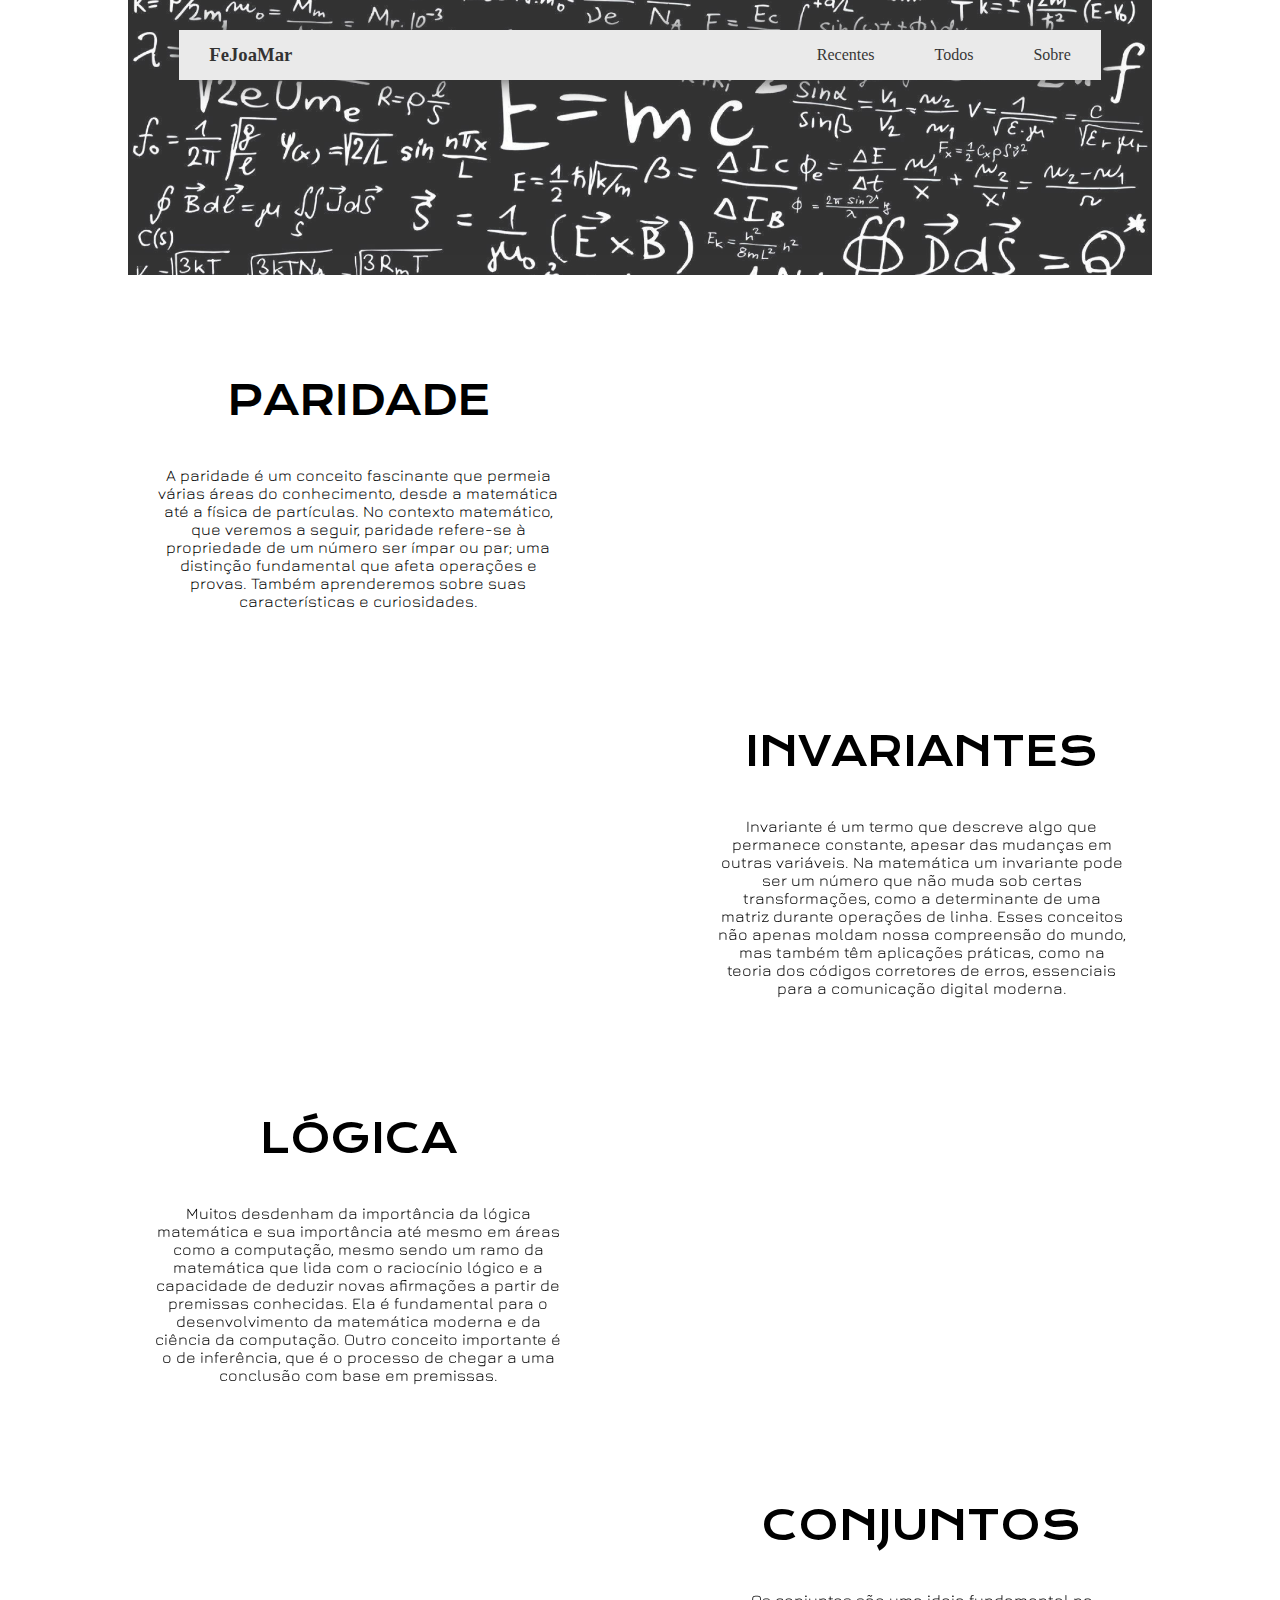
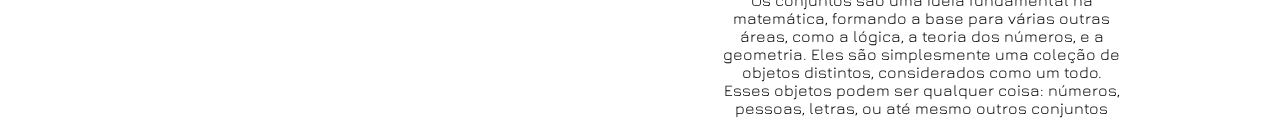
==== index.html @ 5b039042 "Página feita (Não responsiva)" ====
<!DOCTYPE html>
<html lang="pt-br">

<head>
    <meta charset="UTF-8">
    <link rel="stylesheet" href="style.css">
    <meta name="viewport" content="width=device-width, initial-scale=1.0">
    <title>Document</title>
</head>

<body>
    <header>
        <div class="header_image">
            <!-- <div class="background_darker"> -->
            <div class="header_size">
                <div class="logo">
                    <h3>FeJoaMar</h3>
                </div>
                <div class="sections">
                    <section>
                        <ul class="about_list">
                            <li><a>Recentes</a></li>
                            <li><a>Todos</a></li>
                            <li><a>Sobre</a></li>
                        </ul>
                    </section>
                </div>
            </div>
        </div>
        </div>
    </header>
    <main>
        <div class="content_one">
            <div class="content_text">
                <h3>PARIDADE</h3>
                <p>A paridade é um conceito
                    fascinante que permeia várias
                    áreas do conhecimento, desde a matemática
                    até a física de partículas.
                    No contexto matemático, que veremos a seguir,
                    paridade refere-se à propriedade de um número
                    ser ímpar ou par; uma distinção
                    fundamental que afeta operações e provas.
                    Também aprenderemos sobre suas características e curiosidades.</p>


            </div>

            <iframe src="https://www.youtube.com/embed/60ItHLz5WEA?si=XjrBKgZ4CO4vX-4D?controls=0   "
                title="YouTube video player" frameborder="0" allowfullscreen class="youtube_video"></iframe>
        </div>
        <div class="content_two">
            <div class="content_text">
                <h3>INVARIANTES</h3>
                <p>Invariante é um termo que descreve
                    algo que permanece constante,
                    apesar das mudanças em outras variáveis.
                    Na matemática um invariante
                    pode ser um número que não muda sob certas
                    transformações, como a determinante de uma matriz
                    durante operações de linha.
                    <!-- Na física, leis de conservação como a conservação da
                    energia ou do momento linear são baseadas no conceito
                    de invariância. Uma curiosidade interessante é que a
                    busca por invariantes ajudou a revelar propriedades
                    fundamentais do universo, como a invariância de Lorentz na
                    teoria da relatividade,
                    que mostra que as leis da
                    física são as mesmas para todos os observadores,
                    independentemente de seu movimento constante. -->
                    Esses conceitos não apenas moldam nossa compreensão do mundo,
                    mas também têm aplicações práticas,
                    como na teoria dos códigos corretores de erros,
                    essenciais para a comunicação digital moderna.
                </p>


            </div>

            <iframe src="https://www.youtube.com/embed/60ItHLz5WEA?si=XjrBKgZ4CO4vX-4D?controls=0   "
                title="YouTube video player" frameborder="0" allowfullscreen class="youtube_video"></iframe>
        </div>
        <div class="content_three">
            <div class="content_text">
                <h3>LÓGICA</h3>
                <p>Muitos desdenham da importância da lógica 
                    matemática e sua importância até mesmo em áreas 
                    como a computação, mesmo sendo um ramo da matemática 
                    que lida com o raciocínio lógico e a capacidade de 
                    deduzir novas afirmações a partir de premissas conhecidas. 
                    Ela é fundamental para o desenvolvimento da matemática 
                    moderna e da ciência da computação.
                    Outro conceito importante é o de inferência, 
                    que é o processo de chegar a uma conclusão com 
                    base em premissas. </p>


            </div>

            <iframe src="https://www.youtube.com/embed/60ItHLz5WEA?si=XjrBKgZ4CO4vX-4D?controls=0   "
                title="YouTube video player" frameborder="0" allowfullscreen class="youtube_video"></iframe>
        </div>
        <div class="content_four">
            <div class="content_text">
                <h3>CONJUNTOS</h3>
                <p>Os conjuntos são uma ideia fundamental 
                    na matemática, formando a base para várias 
                    outras áreas, como a lógica, 
                    a teoria dos números, e a geometria. 
                    Eles são simplesmente uma coleção de objetos 
                    distintos, considerados como um todo. 
                    Esses objetos podem ser qualquer coisa: 
                    números, pessoas, letras, ou até mesmo outros 
                    conjuntos</p>


            </div>

            <iframe src="https://www.youtube.com/embed/60ItHLz5WEA?si=XjrBKgZ4CO4vX-4D?controls=0   "
                title="YouTube video player" frameborder="0" allowfullscreen class="youtube_video"></iframe>
        </div>

    </main>

</body>
<script src="app.js"></script>

</html>
---- style.css ----
@import url('https://fonts.googleapis.com/css2?family=Jura:wght@300..700&display=swap');
@import url('https://fonts.googleapis.com/css2?family=Krona+One&display=swap');
@import url('https://fonts.googleapis.com/css2?family=Josefin+Slab:ital,wght@0,100..700;1,100..700&display=swap')

/* importacoes */
* {
    padding: 0;
    margin: 0;
    box-sizing: content-box;
    font-family: 'Segoe UI', Tahoma, Geneva, Verdana, sans-serif;
}

body {

    margin: auto;
    width: 80vw;
    display: flex;
    justify-content: center;
    align-items: center;
    flex-direction: column;
}

header {
    /* margin-top: 10px; */
    width: 100%;
    /* height: 50px; */
    /* background-color: red; */
    display: flex;
    justify-content: center;

}

.header_image {
    margin: 0;
    display: flex;
    justify-content: center;
    width: 80vw;
    height: 275px;
    background-image: url(images/math_wallpaper.jpg);
    background-position: center;
    background-size: cover;
    opacity: 80%;
    background-color: black;
}

.header_size {
    margin-top: 30px;
    width: 90%;
    height: 50px;
    background-color: #e6e6e6;
    box-shadow: 0px 0px 25px black;
    display: flex;
    justify-content: space-between;
    align-items: center;
}

.logo {
    height: 100%;
    display: flex;
    justify-content: center;
    align-items: center;
    margin-inline: 30px;
}

.sections {
    height: 100%;
    display: flex;
    justify-content: center;
    align-items: center;
}

.about_list {
    height: 100;
    display: flex;
    flex-direction: row;
    justify-content: center;
    align-items: center;
    /* background-color: teal; */
    font-family: "Josefin Slab";
}

.about_list li {
    display: flex;
    height: 100;
    margin-inline: 30px;
    list-style: none;
    text-align: center;
}

.content_one {
    display: flex;
    justify-content: space-around;
    flex-direction: row;

}

.content_two {
    display: flex;
    justify-content: space-around;
    flex-direction: row-reverse;
}
.content_three {
    display: flex;
    justify-content: space-around;
    flex-direction: row;
}
.content_four {
    display: flex;
    justify-content: space-around;
    flex-direction: row-reverse;
}

.content_text {
    width: 40%;
    text-align: center;
}

.content_text h3 {
    margin-top: 100px;
    font-size: 40px;
    font-family: "Krona One";
    font-weight: lighter;
}

.content_text p {
    font-family: "Jura";
    font-size: 20;
}

.youtube_video {
    margin-top: 100px;
    width: 50%;
    /* height: 200px; */
    border-radius: 20px;
}
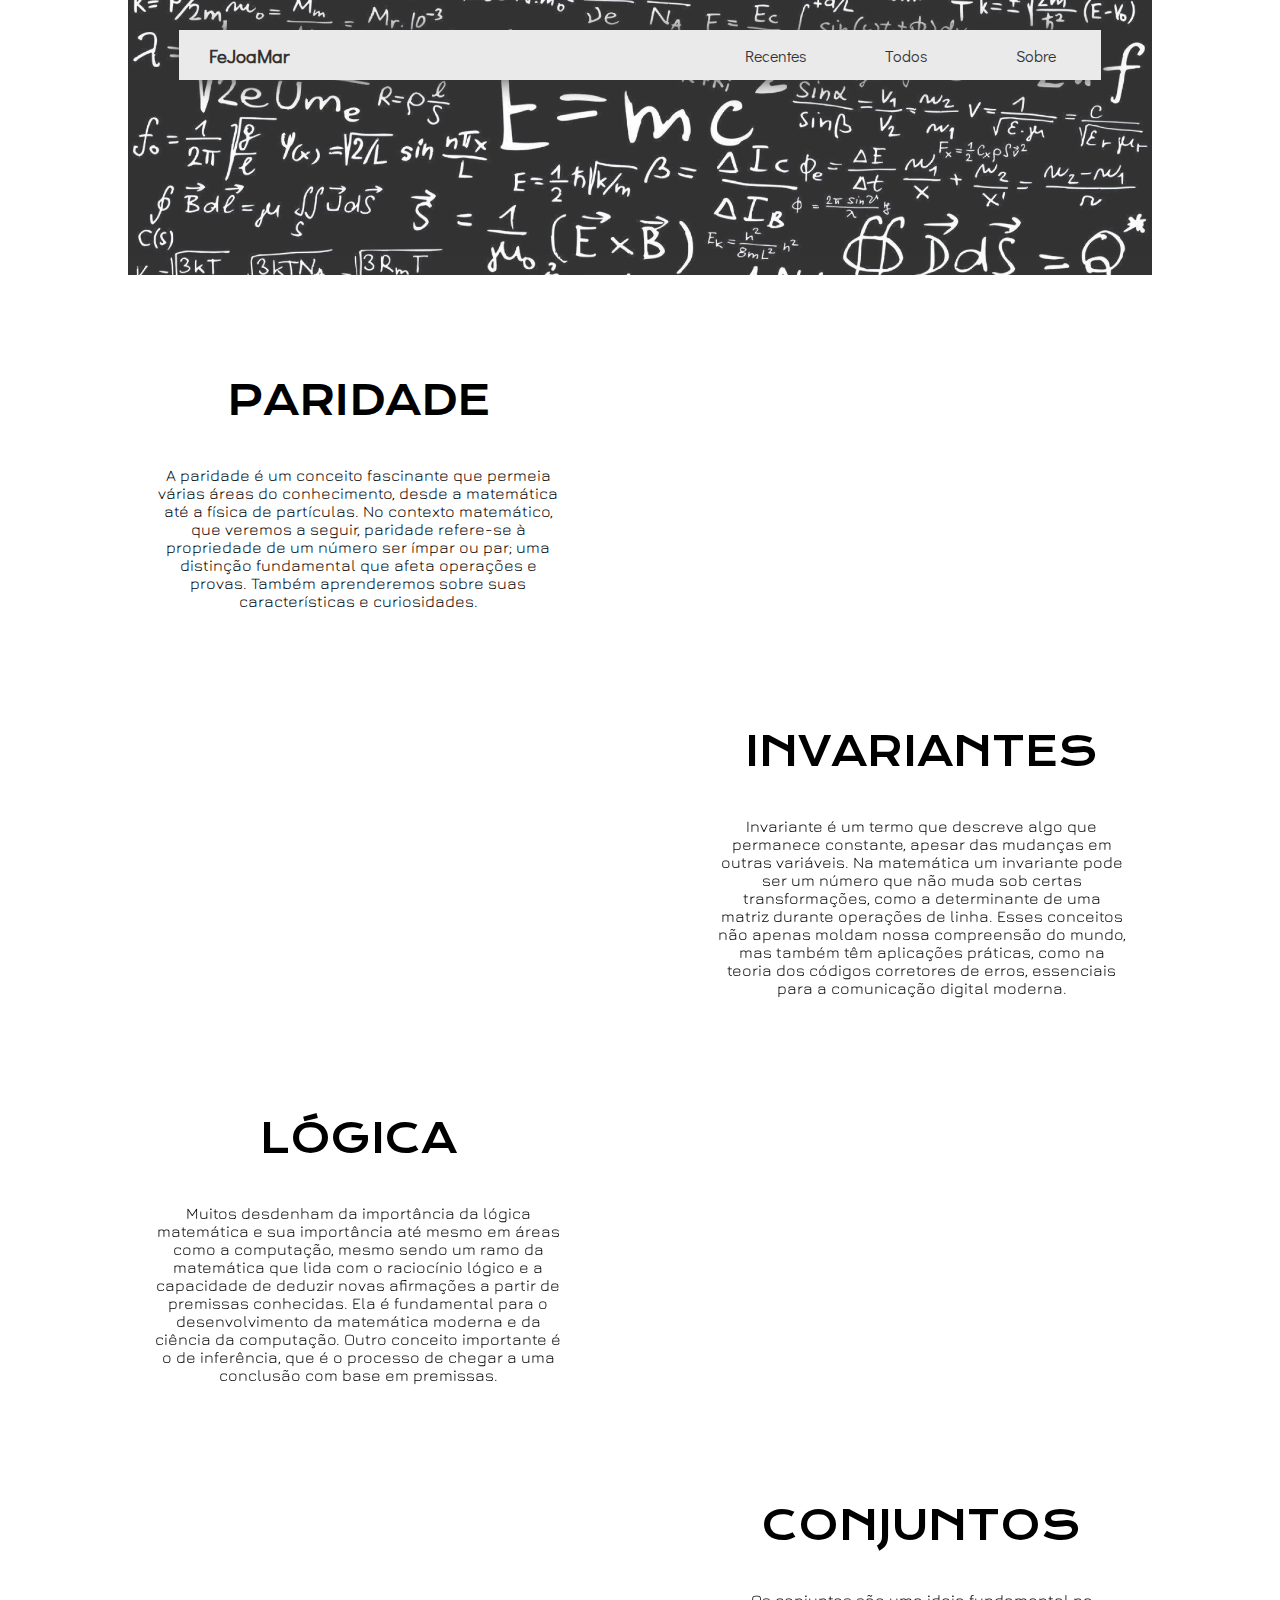
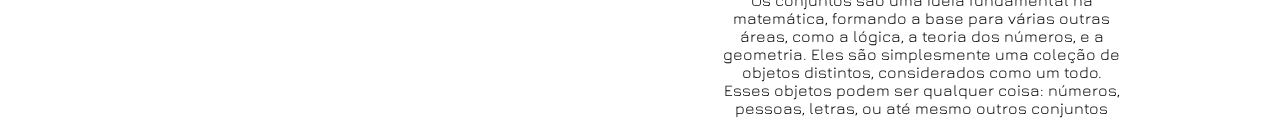
==== commit 2c3c747c: "Últimos ajustes" ====
--- a/index.html
+++ b/index.html
@@ -5,7 +5,7 @@
     <meta charset="UTF-8">
     <link rel="stylesheet" href="style.css">
     <meta name="viewport" content="width=device-width, initial-scale=1.0">
-    <title>Document</title>
+    <title>Matemática Discreta</title>
 </head>
 
 <body>
@@ -19,9 +19,15 @@
                 <div class="sections">
                     <section>
                         <ul class="about_list">
-                            <li><a>Recentes</a></li>
-                            <li><a>Todos</a></li>
-                            <li><a>Sobre</a></li>
+                            <a href="nothing.html">
+                                <li id="black_a">Recentes</li>
+                            </a>
+                            <a href="nothing.html">
+                                <li id="black_a">Todos</li>
+                            </a>
+                            <a href="nothing.html">
+                                <li id="black_a">Sobre</li>
+                            </a>
                         </ul>
                     </section>
                 </div>
@@ -83,15 +89,15 @@
         <div class="content_three">
             <div class="content_text">
                 <h3>LÓGICA</h3>
-                <p>Muitos desdenham da importância da lógica 
-                    matemática e sua importância até mesmo em áreas 
-                    como a computação, mesmo sendo um ramo da matemática 
-                    que lida com o raciocínio lógico e a capacidade de 
-                    deduzir novas afirmações a partir de premissas conhecidas. 
-                    Ela é fundamental para o desenvolvimento da matemática 
+                <p>Muitos desdenham da importância da lógica
+                    matemática e sua importância até mesmo em áreas
+                    como a computação, mesmo sendo um ramo da matemática
+                    que lida com o raciocínio lógico e a capacidade de
+                    deduzir novas afirmações a partir de premissas conhecidas.
+                    Ela é fundamental para o desenvolvimento da matemática
                     moderna e da ciência da computação.
-                    Outro conceito importante é o de inferência, 
-                    que é o processo de chegar a uma conclusão com 
+                    Outro conceito importante é o de inferência,
+                    que é o processo de chegar a uma conclusão com
                     base em premissas. </p>
 
 
@@ -103,14 +109,14 @@
         <div class="content_four">
             <div class="content_text">
                 <h3>CONJUNTOS</h3>
-                <p>Os conjuntos são uma ideia fundamental 
-                    na matemática, formando a base para várias 
-                    outras áreas, como a lógica, 
-                    a teoria dos números, e a geometria. 
-                    Eles são simplesmente uma coleção de objetos 
-                    distintos, considerados como um todo. 
-                    Esses objetos podem ser qualquer coisa: 
-                    números, pessoas, letras, ou até mesmo outros 
+                <p>Os conjuntos são uma ideia fundamental
+                    na matemática, formando a base para várias
+                    outras áreas, como a lógica,
+                    a teoria dos números, e a geometria.
+                    Eles são simplesmente uma coleção de objetos
+                    distintos, considerados como um todo.
+                    Esses objetos podem ser qualquer coisa:
+                    números, pessoas, letras, ou até mesmo outros
                     conjuntos</p>
 
 
--- a/style.css
+++ b/style.css
@@ -1,3 +1,4 @@
+@import url('https://fonts.googleapis.com/css2?family=Didact+Gothic&display=swap');
 @import url('https://fonts.googleapis.com/css2?family=Jura:wght@300..700&display=swap');
 @import url('https://fonts.googleapis.com/css2?family=Krona+One&display=swap');
 @import url('https://fonts.googleapis.com/css2?family=Josefin+Slab:ital,wght@0,100..700;1,100..700&display=swap')
@@ -10,6 +11,53 @@
     font-family: 'Segoe UI', Tahoma, Geneva, Verdana, sans-serif;
 }
 
+#corpinho {
+    width: 100vw;
+    height: 100vh;
+    display: flex;
+    align-items: center;
+    justify-content: center;
+}
+
+#vaza {
+    font-family: "Krona One", sans-serif;
+}
+
+#vaza a {
+    text-decoration-line: none;
+    color: black;
+    transition: all 0.3s ease;
+}
+
+#vaza a:hover {
+    background-color: black;
+    color: white;
+}
+#black_a {
+    text-align: center;
+    height: 50px;
+    align-items: center;
+    justify-content: center;
+    transition: all 0.3s ease;
+    width: 70px;
+}
+#black_a {
+    color: black;
+    text-decoration-line: none;
+    transition: all 0.3s ease;
+}
+
+#black_a:hover{
+    color: white;
+    background-color: black;
+    
+    
+}
+#black_a a:hover {
+}
+.about_list a {
+    text-decoration-line: none;
+}
 body {
 
     margin: auto;
@@ -34,7 +82,8 @@
     margin: 0;
     display: flex;
     justify-content: center;
-    width: 80vw;
+    min-width: 80vw;
+    /* max-width: 100vw; */
     height: 275px;
     background-image: url(images/math_wallpaper.jpg);
     background-position: center;
@@ -45,7 +94,7 @@
 
 .header_size {
     margin-top: 30px;
-    width: 90%;
+    min-width: 90%;
     height: 50px;
     background-color: #e6e6e6;
     box-shadow: 0px 0px 25px black;
@@ -60,6 +109,7 @@
     justify-content: center;
     align-items: center;
     margin-inline: 30px;
+    font-family: "Didact Gothic";
 }
 
 .sections {
@@ -76,12 +126,12 @@
     justify-content: center;
     align-items: center;
     /* background-color: teal; */
-    font-family: "Josefin Slab";
+    font-family: "Didact Gothic", sans-serif;
 }
 
 .about_list li {
     display: flex;
-    height: 100;
+    height: 100%;
     margin-inline: 30px;
     list-style: none;
     text-align: center;
@@ -99,11 +149,13 @@
     justify-content: space-around;
     flex-direction: row-reverse;
 }
+
 .content_three {
     display: flex;
     justify-content: space-around;
     flex-direction: row;
 }
+
 .content_four {
     display: flex;
     justify-content: space-around;
@@ -132,4 +184,83 @@
     width: 50%;
     /* height: 200px; */
     border-radius: 20px;
+}
+
+@media screen and (max-width: 900px) {
+    .header_size {
+        margin-top: 30px;
+        min-width: 100%;
+        height: 100px;
+        background-color: #e6e6e6;
+        box-shadow: 0px 0px 25px black;
+        display: flex;
+        justify-content: space-between;
+        align-items: center;
+        flex-direction: column;
+    }
+
+    .logo {
+        height: 50%;
+    }
+
+    .sections {
+        height: 50%;
+        /* background-color: rebeccapurple; */
+    }
+
+    .header_image {
+        margin: 0;
+        display: flex;
+        justify-content: center;
+        min-width: 100vw;
+        height: 275px;
+    }
+
+    body {
+        max-width: 90vw;
+    }
+
+    .content_one {
+        /* margin-top: 300px; */
+        width: 100%;
+        display: flex;
+        justify-content: center;
+        flex-direction: column;
+    }
+
+    .content_two {
+        margin-top: 200px;
+        width: 100%;
+        display: flex;
+        justify-content: center;
+        flex-direction: column;
+    }
+
+    .content_three {
+        margin-top: 200px;
+        width: 100%;
+        display: flex;
+        justify-content: center;
+        flex-direction: column;
+    }
+
+    .content_four {
+        margin-top: 200px;
+        width: 100%;
+        display: flex;
+        justify-content: center;
+        flex-direction: column;
+    }
+
+    .content_text {
+        width: 100%;
+        text-align: center;
+    }
+
+    .youtube_video {
+        width: 100%;
+        min-height: 340px;
+    }
+
+
 }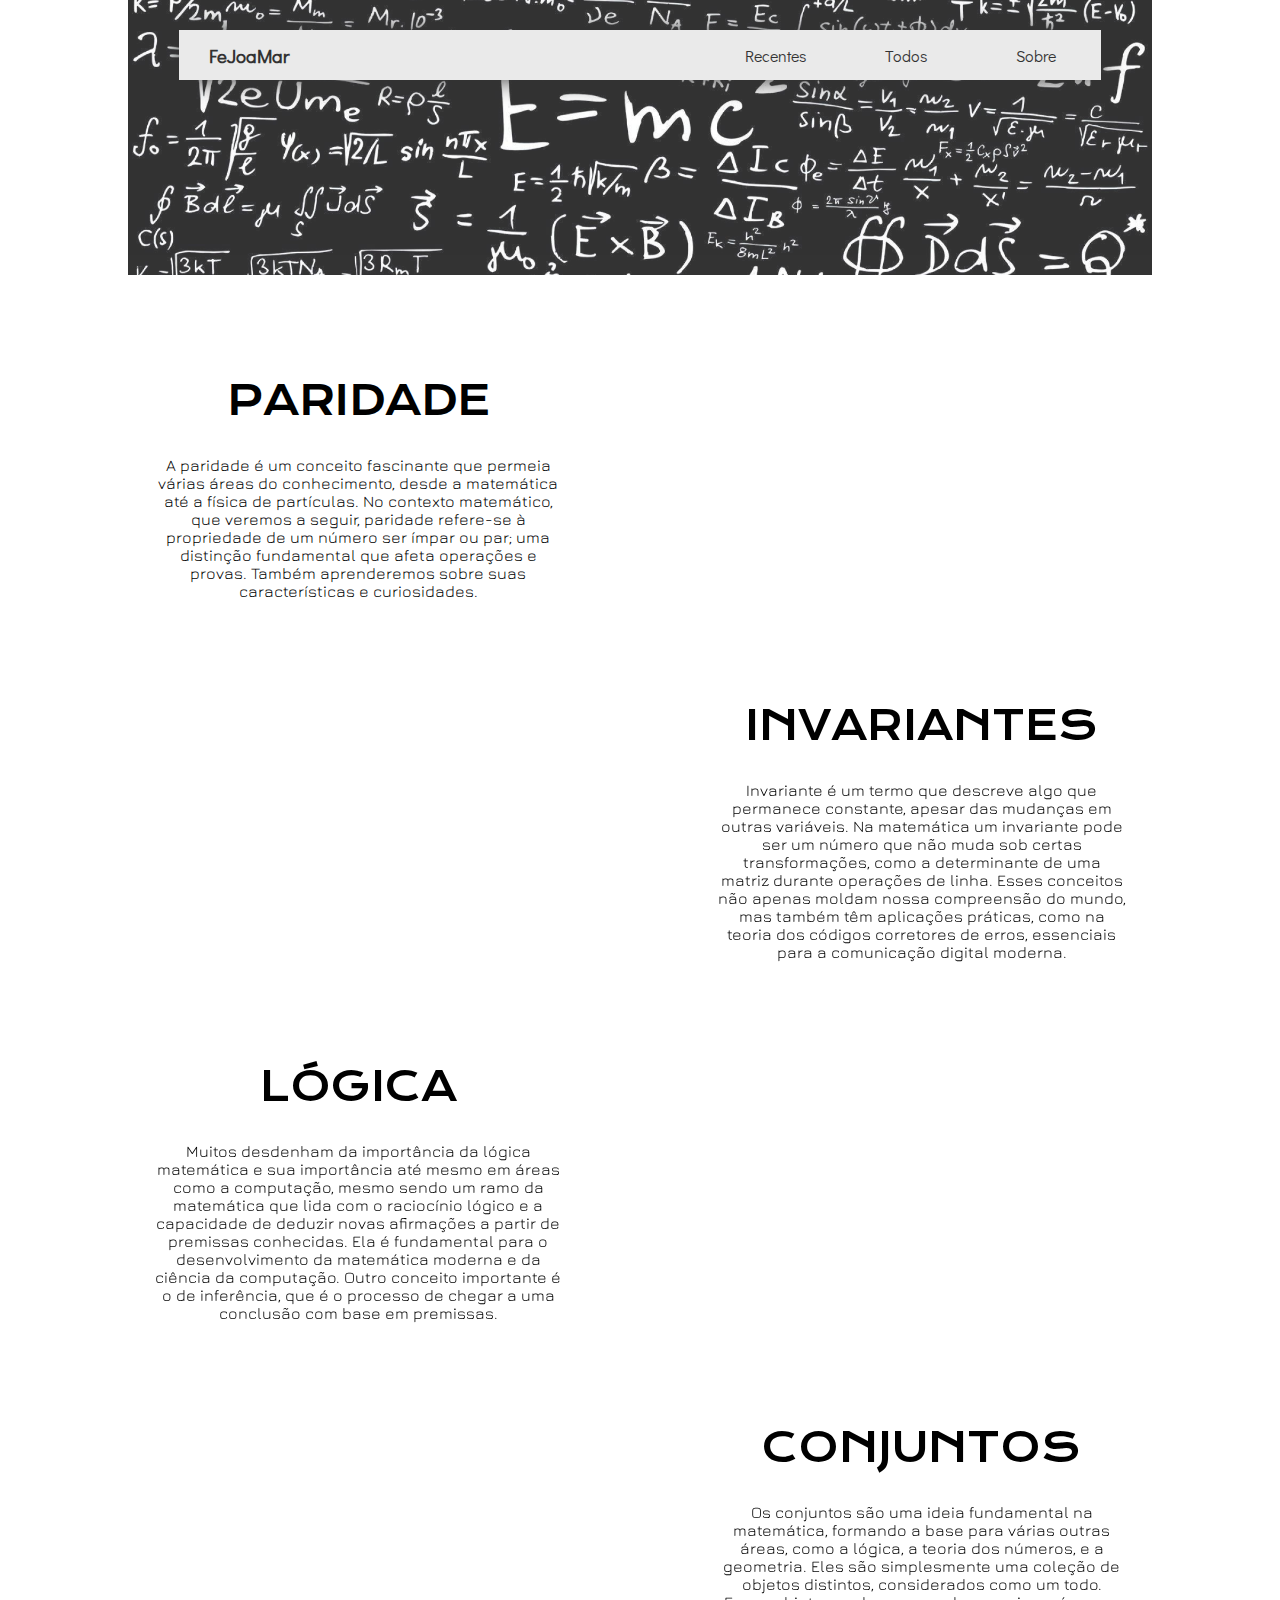
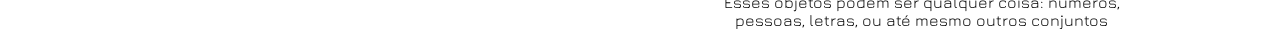
==== commit 795b5103: "Todas as páginas atualizadas" ====
--- a/index.html
+++ b/index.html
@@ -22,10 +22,9 @@
                             <a href="nothing.html">
                                 <li id="black_a">Recentes</li>
                             </a>
-                            <a href="nothing.html">
-                                <li id="black_a">Todos</li>
-                            </a>
-                            <a href="nothing.html">
+                            <li id="black_a">Todos</li>
+
+                            <a href="about.html">
                                 <li id="black_a">Sobre</li>
                             </a>
                         </ul>
--- a/style.css
+++ b/style.css
@@ -1,19 +1,19 @@
 @import url('https://fonts.googleapis.com/css2?family=Didact+Gothic&display=swap');
 @import url('https://fonts.googleapis.com/css2?family=Jura:wght@300..700&display=swap');
 @import url('https://fonts.googleapis.com/css2?family=Krona+One&display=swap');
-@import url('https://fonts.googleapis.com/css2?family=Josefin+Slab:ital,wght@0,100..700;1,100..700&display=swap')
+@import url('https://fonts.googleapis.com/css2?family=Josefin+Slab:ital,wght@0,100..700;1,100..700&display=swap');
 
 /* importacoes */
 * {
     padding: 0;
     margin: 0;
     box-sizing: content-box;
-    font-family: 'Segoe UI', Tahoma, Geneva, Verdana, sans-serif;
+    /* font-family: 'Segoe UI', Tahoma, Geneva, Verdana, sans-serif; */
 }
 
 #corpinho {
     width: 100vw;
-    height: 100vh;
+    max-height: 100vh;
     display: flex;
     align-items: center;
     justify-content: center;
@@ -33,6 +33,7 @@
     background-color: black;
     color: white;
 }
+
 #black_a {
     text-align: center;
     height: 50px;
@@ -41,27 +42,28 @@
     transition: all 0.3s ease;
     width: 70px;
 }
+
 #black_a {
     color: black;
     text-decoration-line: none;
     transition: all 0.3s ease;
 }
 
-#black_a:hover{
+#black_a:hover {
     color: white;
     background-color: black;
-    
-    
-}
-#black_a a:hover {
-}
+
+
+}
+
 .about_list a {
     text-decoration-line: none;
 }
+
 body {
 
     margin: auto;
-    width: 80vw;
+    max-width: 80vw;
     display: flex;
     justify-content: center;
     align-items: center;
@@ -175,8 +177,17 @@
 }
 
 .content_text p {
+    margin-top: 30px;
     font-family: "Jura";
     font-size: 20;
+}
+
+.content_text_about {
+    margin-top: 100px;
+    font-size: 40px;
+    font-family: "Krona One";
+    font-weight: lighter;
+    width: 100%;
 }
 
 .youtube_video {
@@ -263,4 +274,28 @@
     }
 
 
+    .content_text_about {
+        display: flex;
+        justify-content: center;
+        flex-direction: column;
+        text-align: center;
+        margin-top: 100px;
+        font-size: 3vh;
+        font-family: "Krona One";
+        font-weight: lighter;
+        width: 80vw;
+    }
+
+    .content_text_about h3 {
+        margin-top: 10px;
+        font-size: 30px;
+        font-family: "Krona One";
+        font-weight: lighter;
+    }
+
+    .content_text_about p {
+        margin-top: 30px;
+        font-family: "Jura";
+        font-size: 20px;
+    }
 }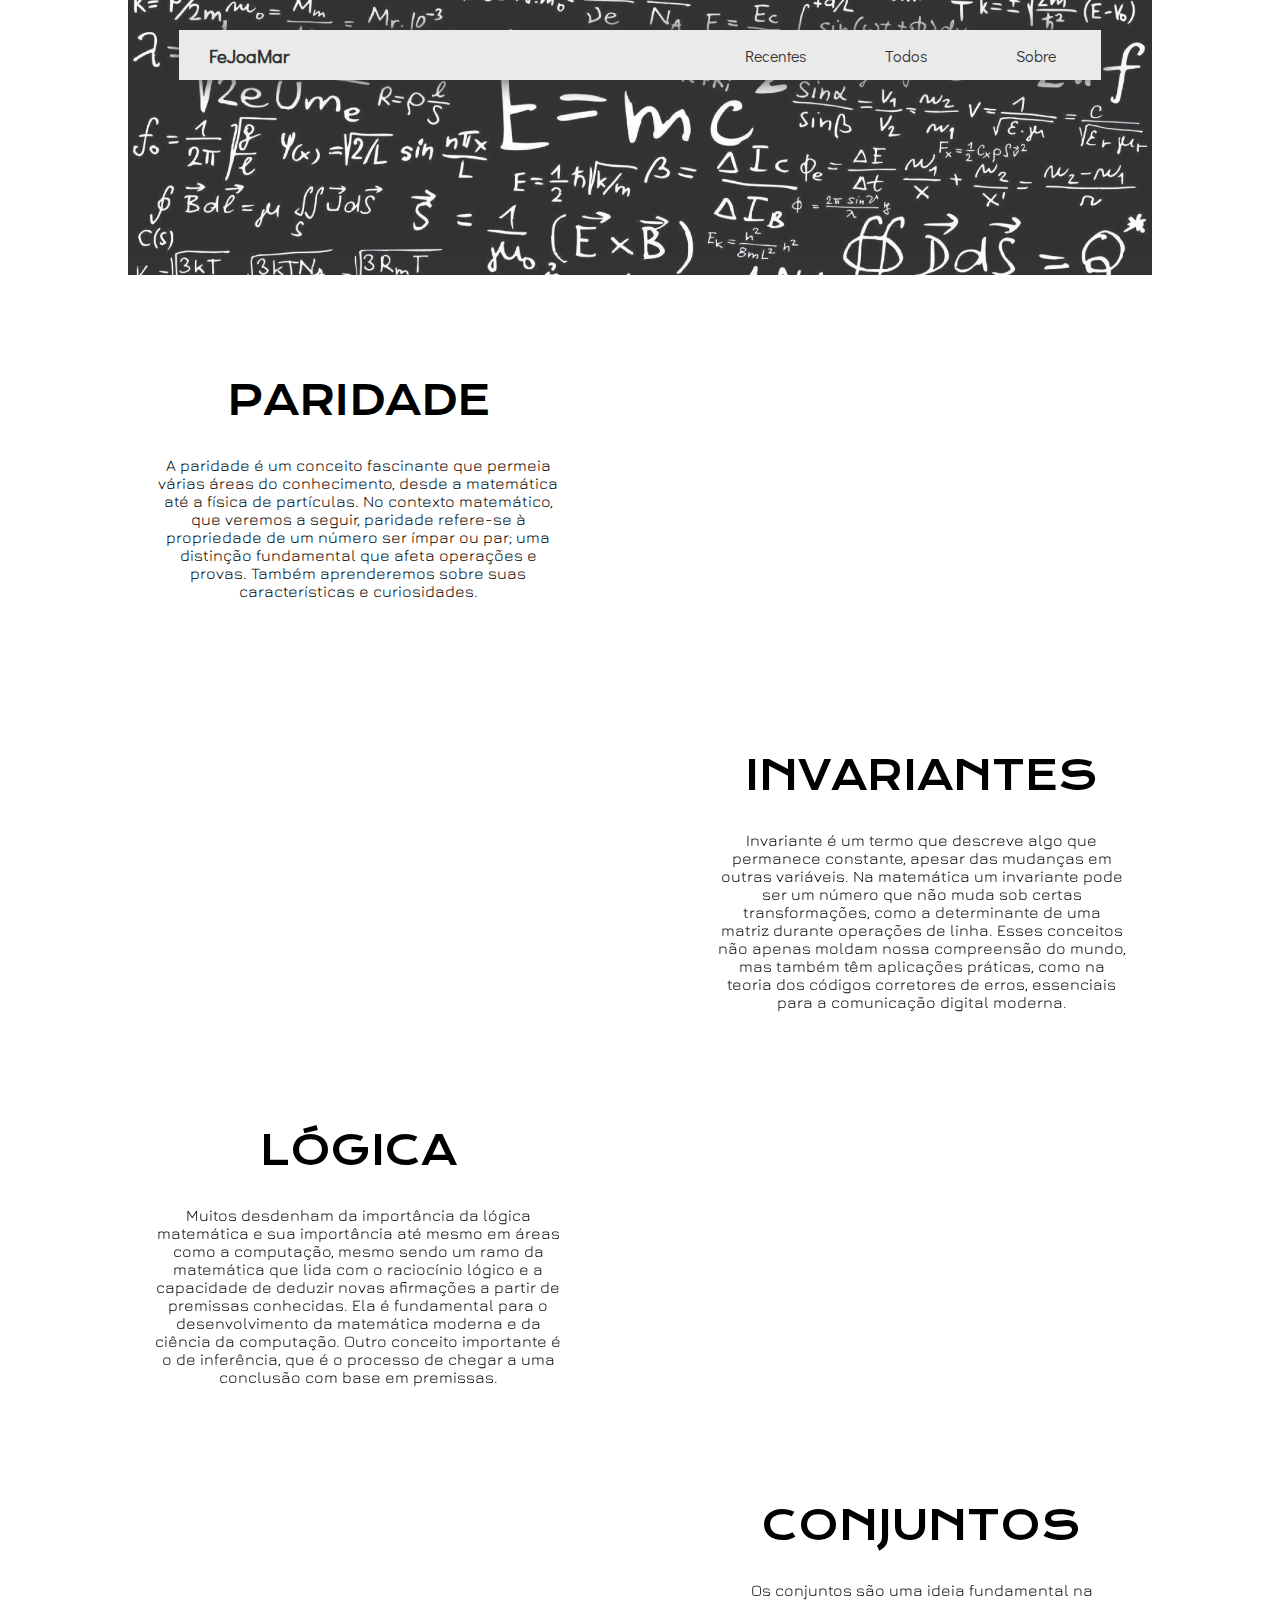
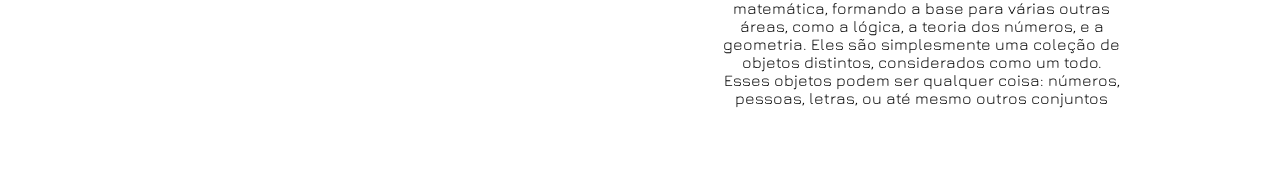
==== commit 3c425566: "Última alteração" ====
--- a/index.html
+++ b/index.html
@@ -51,7 +51,7 @@
 
             </div>
 
-            <iframe src="https://www.youtube.com/embed/60ItHLz5WEA?si=XjrBKgZ4CO4vX-4D?controls=0   "
+            <iframe src="https://www.youtube.com/embed/sMWQuisYBcI?si=S1ApcH9aELBVLxQl-4D?controls=0   "
                 title="YouTube video player" frameborder="0" allowfullscreen class="youtube_video"></iframe>
         </div>
         <div class="content_two">
@@ -82,7 +82,7 @@
 
             </div>
 
-            <iframe src="https://www.youtube.com/embed/60ItHLz5WEA?si=XjrBKgZ4CO4vX-4D?controls=0   "
+            <iframe src="https://www.youtube.com/embed/oNpV_0Aiso8?si=SOQQGge7G1JXWx12-4D?controls=0   "
                 title="YouTube video player" frameborder="0" allowfullscreen class="youtube_video"></iframe>
         </div>
         <div class="content_three">
@@ -102,7 +102,7 @@
 
             </div>
 
-            <iframe src="https://www.youtube.com/embed/60ItHLz5WEA?si=XjrBKgZ4CO4vX-4D?controls=0   "
+            <iframe src="https://www.youtube.com/embed/Jp48QdlHJ7M?si=xcFp6dpymlSqbMUr?-4D?controls=0   "
                 title="YouTube video player" frameborder="0" allowfullscreen class="youtube_video"></iframe>
         </div>
         <div class="content_four">
@@ -121,7 +121,7 @@
 
             </div>
 
-            <iframe src="https://www.youtube.com/embed/60ItHLz5WEA?si=XjrBKgZ4CO4vX-4D?controls=0   "
+            <iframe src="https://www.youtube.com/embed/l9yF_pO4_5s?si=0bYsAJFvXHujBXPa-4D?controls=0   "
                 title="YouTube video player" frameborder="0" allowfullscreen class="youtube_video"></iframe>
         </div>
 
--- a/style.css
+++ b/style.css
@@ -190,10 +190,35 @@
     width: 100%;
 }
 
+.content_text_about {
+    display: flex;
+    justify-content: center;
+    flex-direction: column;
+    text-align: center;
+    margin-top: 100px;
+    font-size: 3vh;
+    font-family: "Krona One";
+    font-weight: lighter;
+    width: 80vw;
+}
+
+.content_text_about h3 {
+    margin-top: 10px;
+    font-size: 30px;
+    font-family: "Krona One";
+    font-weight: lighter;
+}
+
+.content_text_about p {
+    margin-top: 30px;
+    font-family: "Jura";
+    font-size: 20px;
+}
+
 .youtube_video {
     margin-top: 100px;
     width: 50%;
-    /* height: 200px; */
+    height: 275px;
     border-radius: 20px;
 }
 
